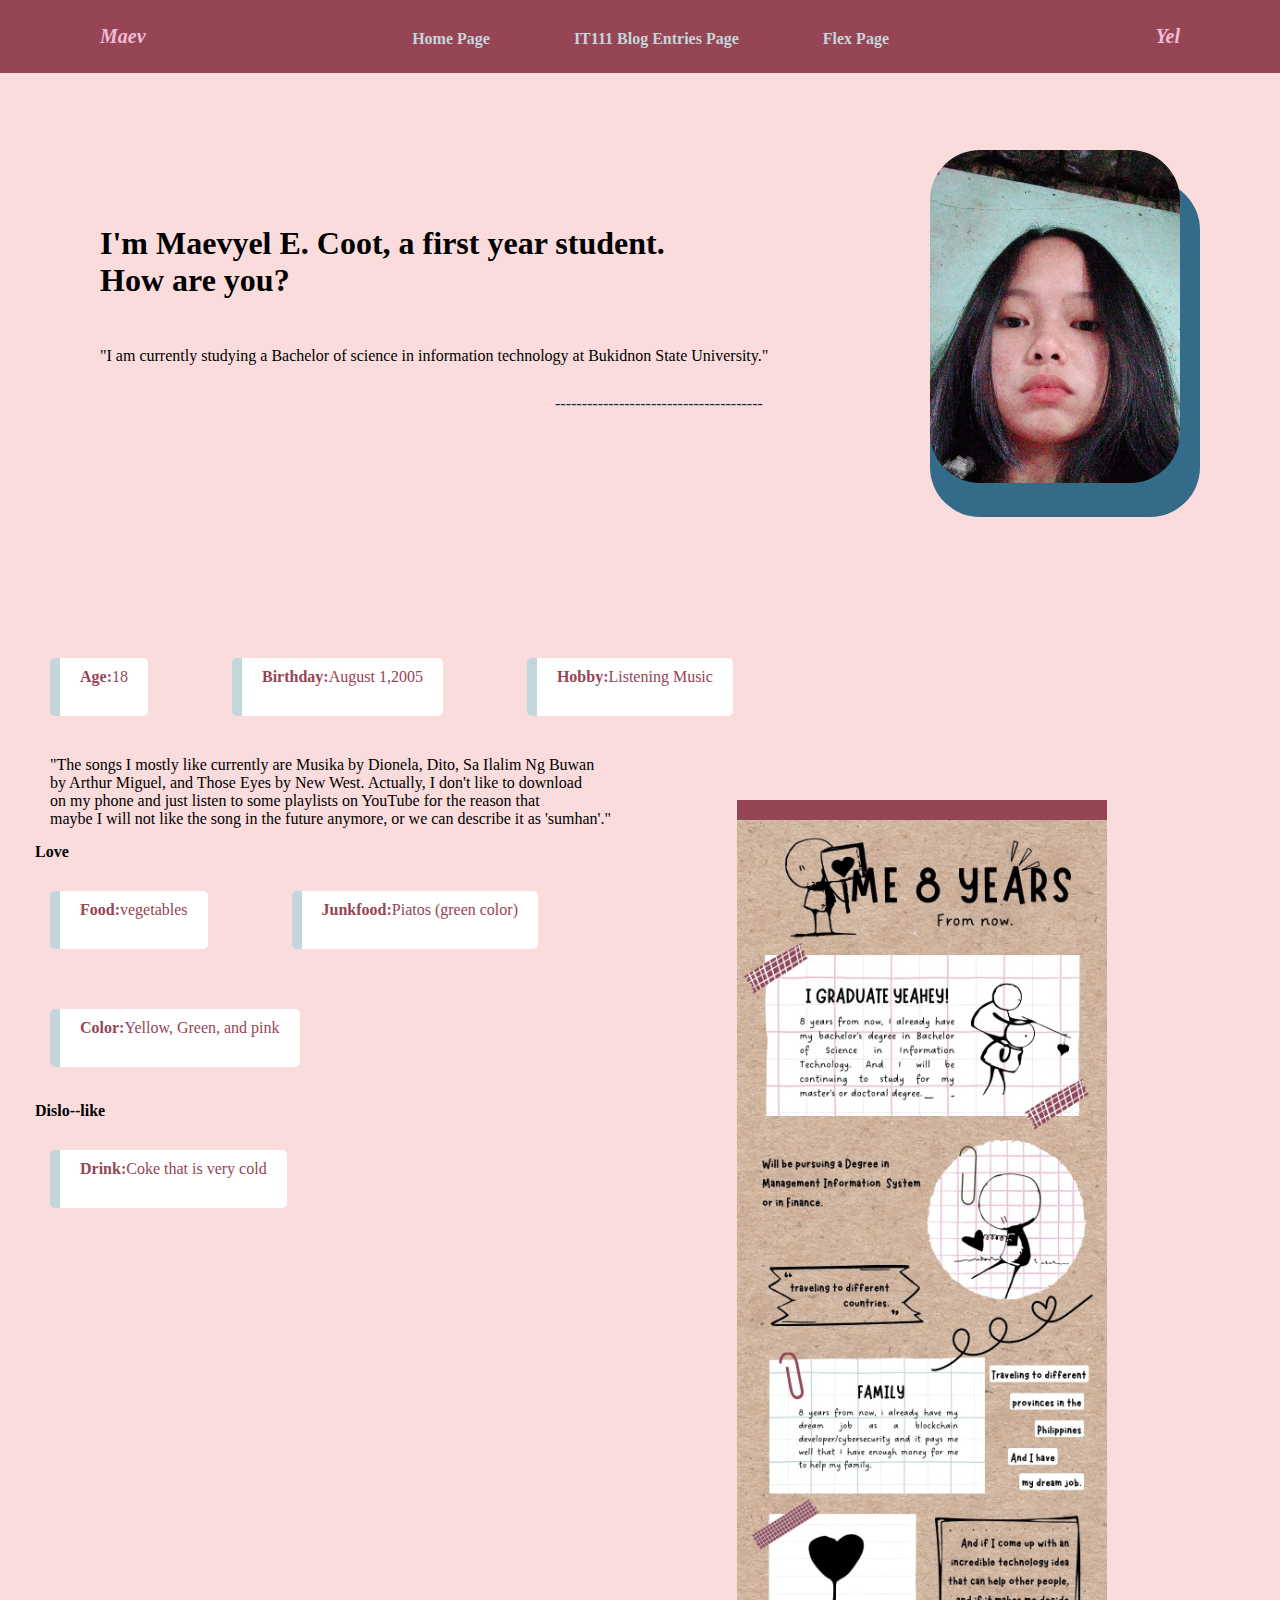
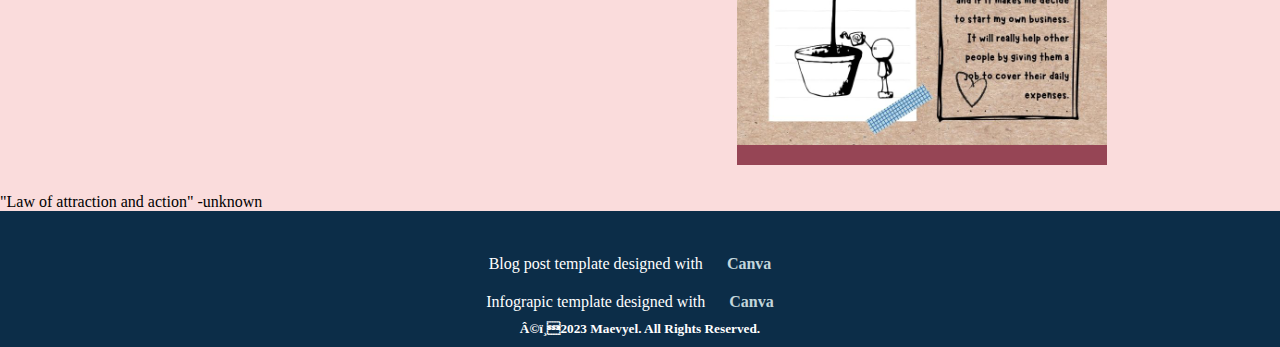
==== index.html @ 05f57953 "Update and rename 2nd.html to index.html" ====
<!DOCTYPE html>
<head>
    <meta charset="=utf-8">
    <meta http-equiv="X-UA-Compatible" content="IE=ed">
    <title>Maeb</title>
    <meta name="Maeb" content="">
    <meta name="viewport" content="width=device-width, initial-scale1">
    <link rel="stylesheet" type="text/css" href="2nd.css" media="screen"/>
    <link rel="stylesheet" href="https://cdnjs.cloudflare.com/ajax/libs/font-awesome/6.4.2/css/all.min.css" integrity="sha512-z3gLpd7yknf1YoNbCzqRKc4qyor8gaKU1qmn+CShxbuBusANI9QpRohGBreCFkKxLhei6S9CQXFEbbKuqLg0DA==" crossorigin="anonymous" referrerpolicy="no-referrer" />
    <div class="hee">
        <h1 class="Maev">Maev</h1>
      <nav class="d">
          <ul class="navy">
              <li><a href="index.html">Home Page</a></li>
              <li><a href="IT111.html">IT111 Blog Entries Page</a></li>
              <li><a href="Flex.html">Flex Page</a></li>
          </ul>
      </nav>
        <h1 class="Yel">Yel</h1> 
    </div>
</head>
<body>
   <div class="Hi">
     <div class="Me">
       <h1 class="moon">I'm Maevyel E. Coot, a first year student. </br>How are you?</h1>
       <p class="sun">  "I am currently studying a Bachelor of science in information technology at Bukidnon State University."</p>
       <div class="social">
        <p>---------------------------------------<a class="facebook" href="https://web.facebook.com/profile.php?id=100081824607589"><i class="fa-brands fa-facebook"></i></a></p>
        <a class="instagram" href="https://instagram.com/maev_el.ymh?igshid=OGQ5ZDc2ODk2ZA=="><i class="fa-brands fa-instagram"></i></a>
       </div>
     </div>
     <div class="Hello">
       <img class="eyess" src="Screenshot_2023_1124_133051.png" alt="Yel">
       <img class="eyes" src="IMG_20230813_165453.jpg" alt="Maeb">
    </div>
  </div>
  <div>
    <ul>
      <li class="age"><strong>Age:</strong>18</li>
      <li class="birth"><strong>Birthday:</strong>August 1,2005</li>
      <li class="hobby"><strong>Hobby:</strong>Listening Music</li>
      <p class="song">"The songs I mostly like currently are Musika by Dionela, Dito, Sa Ilalim Ng Buwan</br> by Arthur Miguel, and Those Eyes by New West. Actually, I don't like to download<br> on my phone and just listen to some playlists on YouTube for the reason that</br> maybe I will not like the song in the future anymore, or we can describe it as 'sumhan'."</p>
    </ul>
      <ul>
        <p class="like"><strong>Love</strong></p>
        <li class="food"><strong>Food:</strong>vegetables</li>
        <li class="junk"><strong>Junkfood:</strong>Piatos (green color)</li>
      </ul>
      <ul>
        <li class="color"><strong>Color:</strong>Yellow, Green, and pink</li>
       <p class="dislike"><strong>Dislo--like</strong></p>
       <li class="drink"><strong>Drink:</strong>Coke that is very cold</li>
      </ul>
      <img class="mee" src="me 8 years.jpg" alt="Me 8 years from now.">
      <p class="law">"Law of attraction and action" -unknown</p>
  </div>
</body>
<footer>
  <div class="foot">
     <a href="https://web.facebook.com/profile.php?id=100081824607589"><i class="fa-brands fa-facebook"></i></a>
     <a href="https://instagram.com/maev_el.ymh?igshid=OGQ5ZDc2ODk2ZA=="><i class="fa-brands fa-instagram"></i></a>
  </div>
  <div class="cred">
    <p>Blog post template designed with <a href="https://www.canva.com/templates/EAFi_38ahNA-terracotta-and-pearl-small-business-text-box-instagram-post/" target="_blank" rel="noopener noreferrer">Canva</a></p>
    <p>Infograpic template designed with <a href="https://www.canva.com/templates/EAFL6z3PJs0-brown-doodle-tips-to-love-yourself-infographic/" target="_blank" rel="noopener noreferrer">Canva</a></p>
    <h5>©️2023 Maevyel. All Rights Reserved.</h5>
  </div>
</footer>
---- 2nd.css ----
*{
    box-sizing: border-box;
    margin:0;
    padding:0;
}

div.hee{
    background-color: #964555;
    display:flex;
    justify-content: space-between;
    text-align: center;
    padding-top: 10px;
    padding-left: 100px;
    padding-right: 100px;
    padding-bottom: 5px;
}

ul.navy,a{
    font-size: 16px;
    font-weight: 500;
    color: #C3D6DB;
    text-decoration: none;
    font-weight: bold;
}

ul.nav,li,a{
    list-style-type: none;
    display: inline-block;
    padding: 10px 20px;
}

a:hover {
    color:rgb(76, 20, 39);
    transition: .5s;
}

h1.Maev{
    font-style: oblique;
    justify-content: space-between;
    font-size: 20px;
    padding-top: 15px;
    color:#F0BBD3;
}

h1.Yel {
    font-style: oblique;
    justify-content: space-between;
    font-size: 20px;
    padding-top: 15px;
    color:#F0BBD3;
}

.Hi{
    display:Flex;
    align-items:center;
    justify-content: space-between;
    flex-wrap: wrap;
    padding-top: 10%;
}

div.me,h1.moon,p.sun{
    max-width:800px;
    padding:3%;
    color:black;
    padding-left: 100px;
}

div.me h1.moon{
    font-size: 38px;
    font-weight: 606px;
    line-height: 50px;
}

div.Hello img.eyess{
    position: absolute;
    width:270px;
    max-width:520px;
    top: 180px;
    right: 80px;
    border-radius: 50px;
}

div.Hello img.eyes{
    position: absolute;
    width:250px;
    max-width:500px;
    top: 150px;
    right: 100px;
    border-radius: 50px;
}

body{
    background-color:#FADCDC;

}

.about{
    color:black;
}

footer{
    background-color:#0C2D48;
    padding: 10px;
    color:white;
}

div.shs img.senior{
    position: absolute;
    width:80%;
    max-width:450px;
    top: 120px;
    right: 30px;
}

div.shs img.shigh{
    position: absolute;
    width:80%;
    max-width:450px;
    top: 150px;
    right: 50px;
}

div.jhs img.junior{
    position:absolute;
    width: 80%;
    max-width: 450px;
    top: 363px;
    right:60%;
}

div.jhs img.jhigh{
    position: absolute;
    width:80%;
    max-width:450px;
    top:393px;
    right:58%;
}

div.uniform{
    max-width:720px;
    padding-top:100px;
    padding-bottom: 393px;
    color:black;
    padding-left: 100px;
}

div.uniform h1.stu{
    padding-bottom: 30px;
}

.fr,.ien,.ds{
    width:150px;
    max-width: 250px;
}

div.friends{
    display:inline-block;
}

.fr,.ien,.ds{
    background-color:#F0bbd3;
    margin:-3px;
    padding:10px;
    border-collapse: collapse;
}

div.hereyes img.Myeyes{
    position: absolute;
    width:80%;
    max-width:450px;
    top: 474px;
    right: 50px;
}

div.hereyes img.Meyes{
    position: absolute;
    width:77%;
    max-width:380px;
    top: 500px;
    right: 85px;
}

div.learning{
    text-align: justify;
    padding:70px;
}

.con,.car,.info,.soft,.num,.basic,.internet,.cyber,.html,.com{
    padding-left:20px;
}

.learning,.one,.two,.three,.four,.five{
    padding:10px;
    padding-left:1px;
}

.age,.birth,.hobby,.food,.junk,.color,.drink{
    padding-bottom:30px;
    background-color: white;
    margin:30px;
    border-radius: 5px;
    border-left-style: solid ;
    border-left-color: #C3D6DB;
    border-left-width: 10px;
    color: #964555;
    margin-left: 50px;
}

.like,.dislike{
    padding-left: 35px;
    padding-top: 5px;
}

p.song{
    text-align: justify;
    padding:10px;
    padding-left: 50px;
}

.lesson{
    margin:100px;
}

.fav{
    padding:5px;
    background-color: #C3D6DB;
    color: #0C2D48;
}

.why{
    padding:5px;
    padding-bottom: 50px;
    background-color: #F0BBD3;
    color: white;
}


.mee{
    width:370px;
    position:absolute;
    margin-left:737px;
    top:800px;
    padding-top: 20px;
    background-color: #964555;
    padding-bottom: 20px;
}

.law{
    margin-top:555px;
}

.cred,.foot{
    text-align: center;
}

.my_blog{
    width:400px;
    text-align: center;
    display:flex;
    margin:100px;
    margin-top: 50px;
}

.blog_image{
    width: 250px;
}

.blog_one,.blog_two,.blog_three{
    padding:20px;
    background-color: white;
    border-radius: 5px;
    margin:15px;
    box-shadow: #F0bbd3 5px 0 0 4px ;
    
}

.blog_post{
    margin-top: 50px;
   padding-left: 80px;
}

.it_info_a,.it_web,.it_hacks{
    margin:70px;
    padding: 10px;
    background-color: white;
    padding-left: 60px;
    border-radius: 5px;
}

.intro{
    padding:10px;
    padding-left:1px;
}

.social{
    color:#0C2D48;
    margin-left:555px;
    padding-bottom: 191px;
}

.facebook,.instagram{
    color:#0C2D48;
}
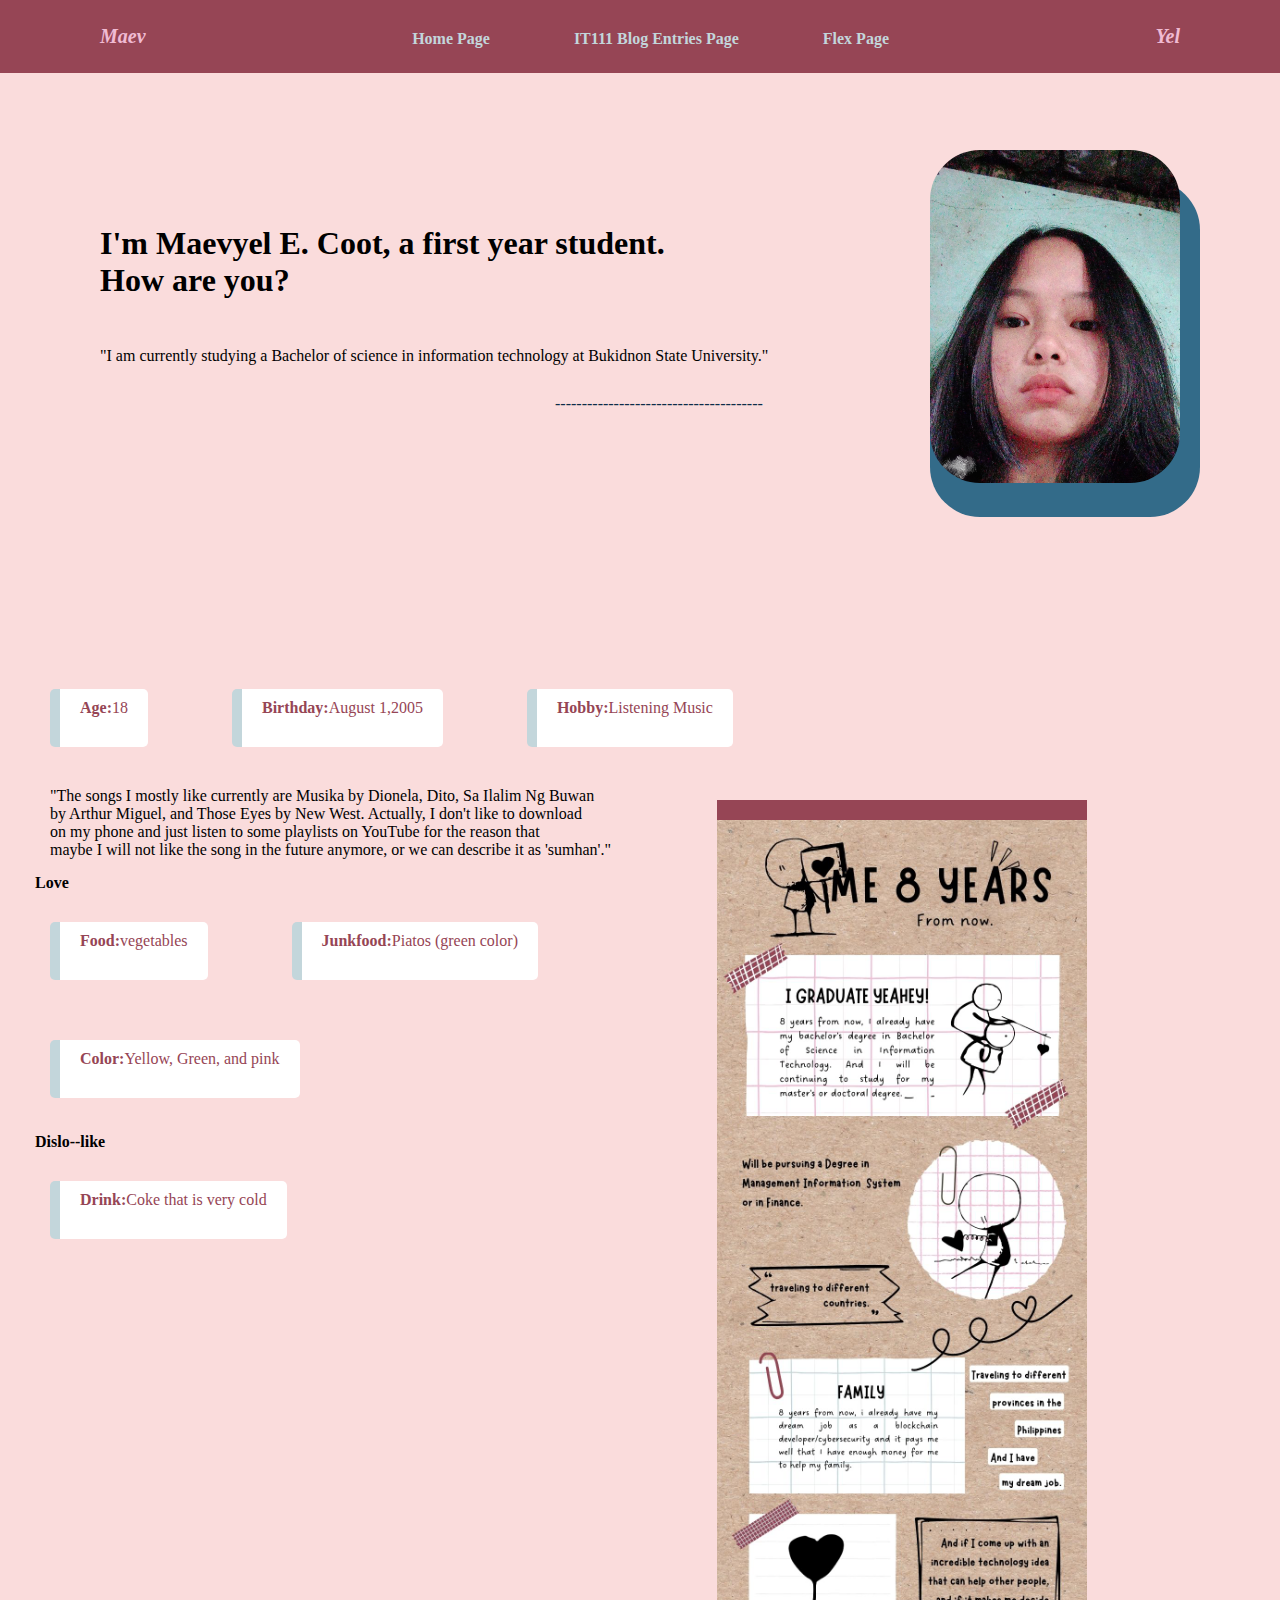
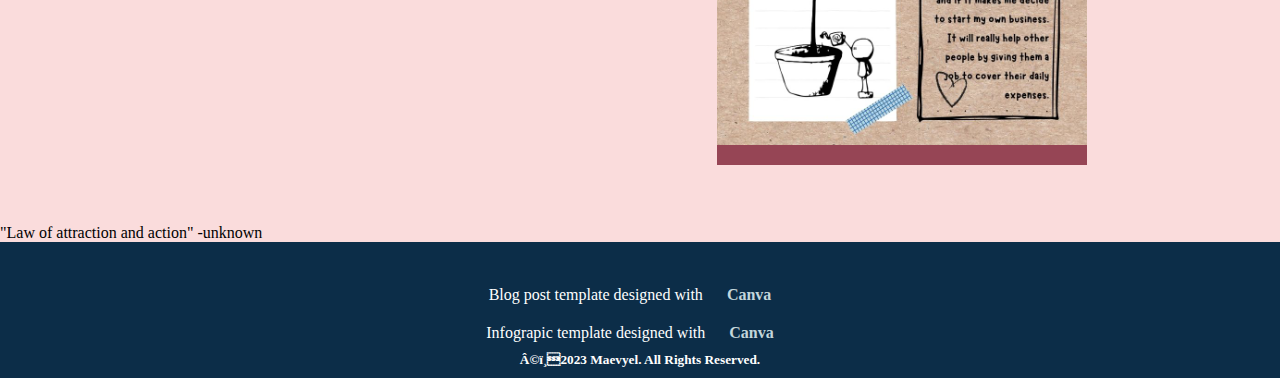
==== commit 54ad9676: "Update index.html" ====
--- a/index.html
+++ b/index.html
@@ -57,7 +57,7 @@
 </body>
 <footer>
   <div class="foot">
-     <a href="https://web.facebook.com/profile.php?id=100081824607589"><i class="fa-brands fa-facebook"></i></a>
+     <a href="https://web.facebook.com/maevymhhh/"><i class="fa-brands fa-facebook"></i></a>
      <a href="https://instagram.com/maev_el.ymh?igshid=OGQ5ZDc2ODk2ZA=="><i class="fa-brands fa-instagram"></i></a>
   </div>
   <div class="cred">
--- a/2nd.css
+++ b/2nd.css
@@ -238,7 +238,7 @@
 .mee{
     width:370px;
     position:absolute;
-    margin-left:737px;
+    margin-left:717px;
     top:800px;
     padding-top: 20px;
     background-color: #964555;
@@ -295,7 +295,7 @@
 .social{
     color:#0C2D48;
     margin-left:555px;
-    padding-bottom: 191px;
+    padding-bottom: 222px;
 }
 
 .facebook,.instagram{
